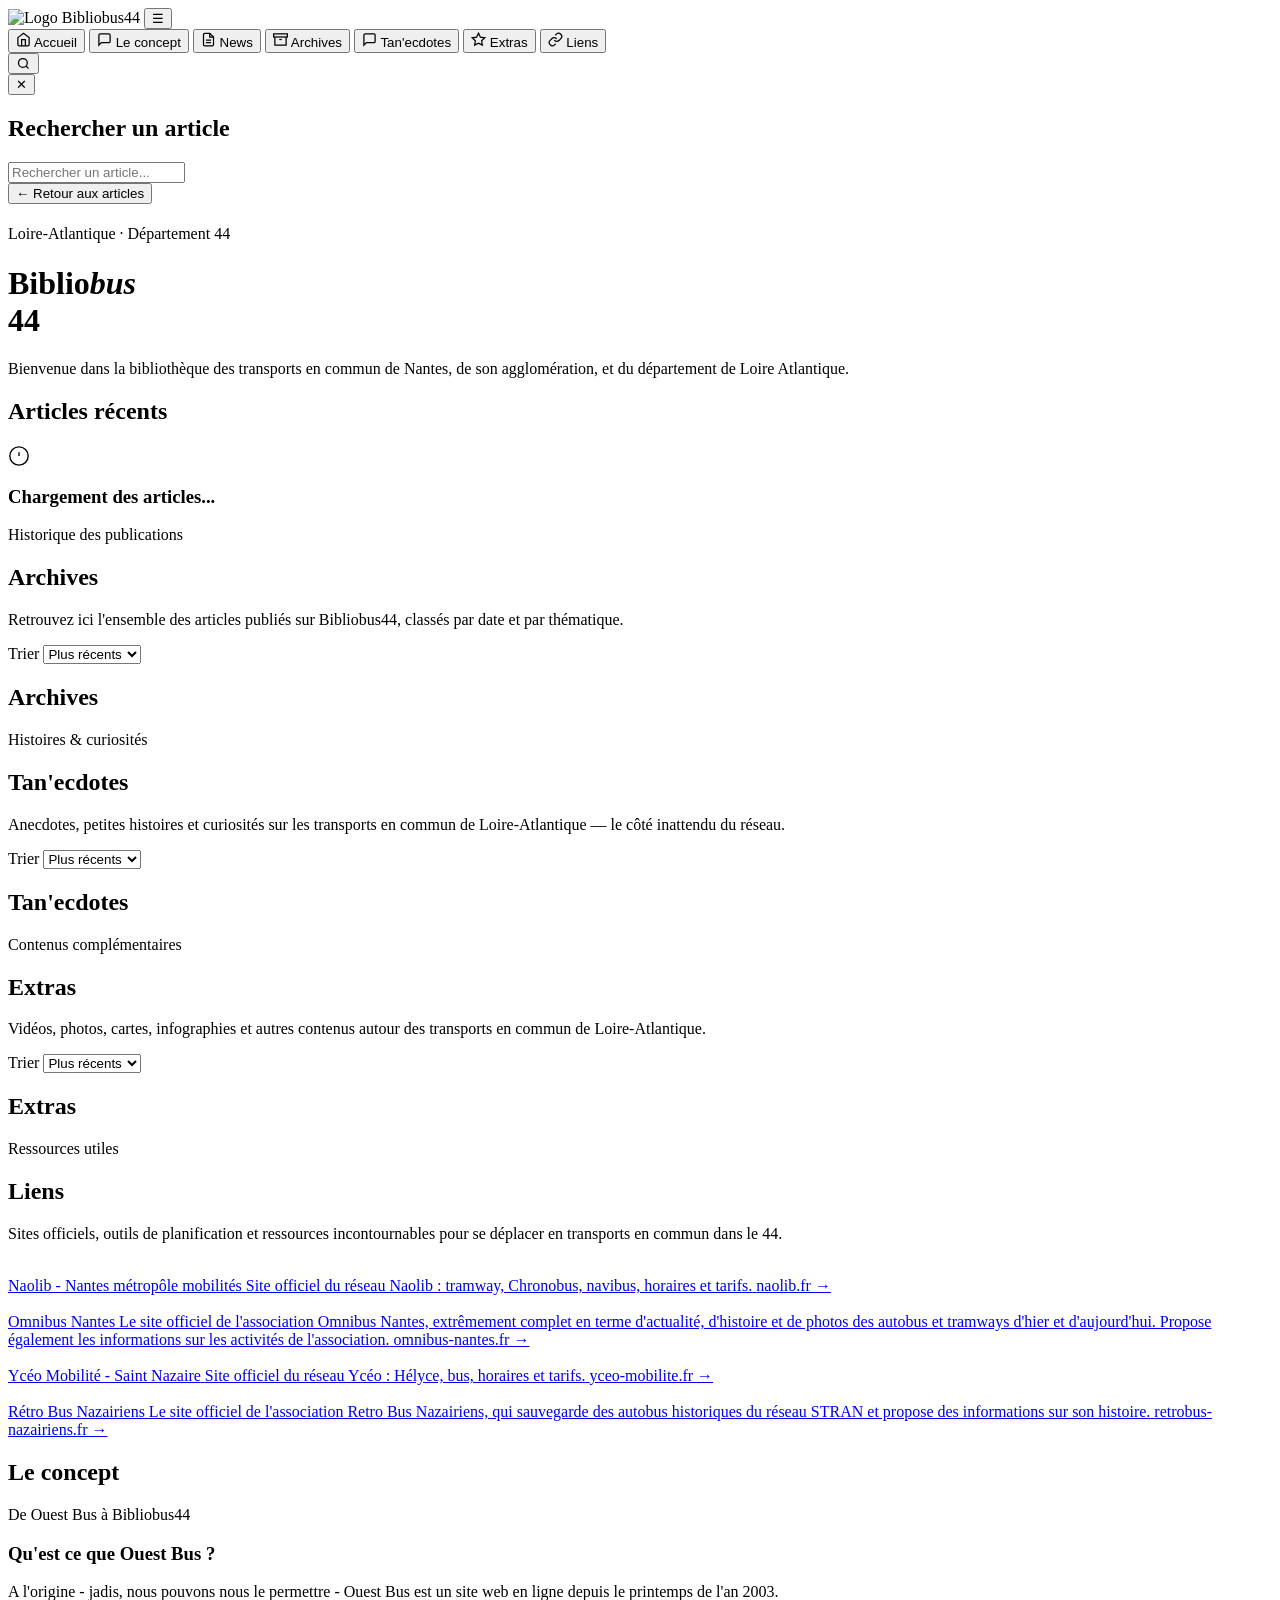
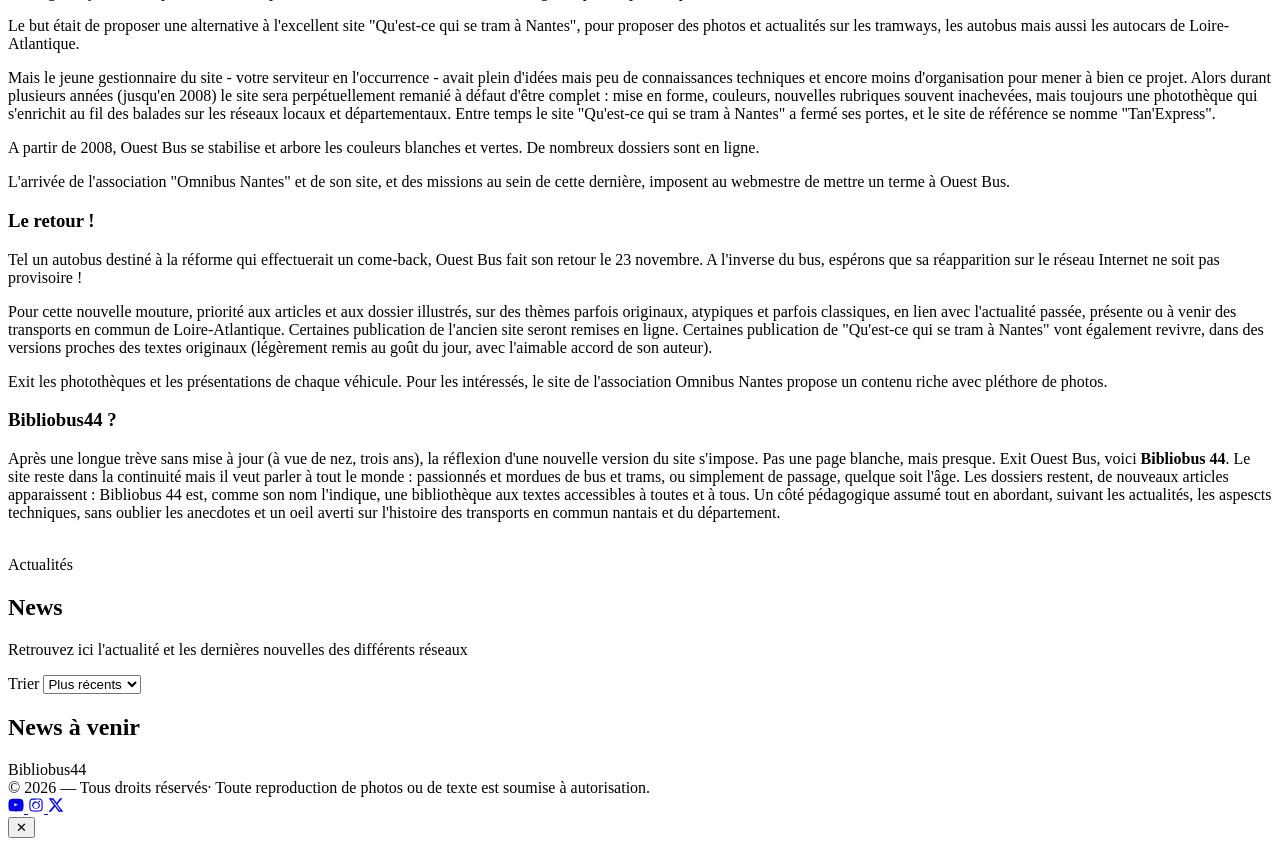
==== index.html @ bdc8bde8 "Add files via upload" ====
<div id="public-site">
<!DOCTYPE html>
<html lang="fr">
<head>
  <meta charset="UTF-8" />
  <meta name="viewport" content="width=device-width, initial-scale=1.0"/>
  <title>Bibliobus44 — Transports en commun en Loire-Atlantique</title>
  <link rel="preconnect" href="https://fonts.googleapis.com"/>
  <link href="https://fonts.googleapis.com/css2?family=Unbounded:wght@400;700;900&family=Source+Serif+4:ital,wght@0,300;0,400;1,300&display=swap" rel="stylesheet"/>
  <link rel="stylesheet" href="bibliobus.css">
  

</head>

<body>

<!-- ══ NAVIGATION ══ -->
<nav class="navbar">

  <a class="nav-logo" onclick="showTab('articles')">

    
      <img src="Logo_Bibliobus_44_carre.png"
           alt="Logo Bibliobus44"
           class="logo-icon">
    

    

  </a>

  <button id="mobile-menu-btn">☰</button>

  <div class="nav-links">

  <button class="nav-item active" data-tab="articles" onclick="showTab('articles')">
    <svg width="15" height="15" viewBox="0 0 24 24" fill="none" stroke="currentColor" stroke-width="2">
      <path d="M3 9l9-7 9 7v11a2 2 0 0 1-2 2H5a2 2 0 0 1-2-2z"/>
      <polyline points="9 22 9 12 15 12 15 22"/>
    </svg>
    Accueil
  </button>

  <button class="nav-item" data-tab="le concept" onclick="showTab('le concept')">
    <svg width="15" height="15" viewBox="0 0 24 24" fill="none" stroke="currentColor" stroke-width="2">
      <path d="M21 15a2 2 0 0 1-2 2H7l-4 4V5a2 2 0 0 1 2-2h14a2 2 0 0 1 2 2z"/>
    </svg>
    Le concept
  </button>

  <button class="nav-item" data-tab="news" onclick="showTab('news')">
    <svg width="15" height="15" viewBox="0 0 24 24" fill="none" stroke="currentColor" stroke-width="2">
      <path d="M14 2H6a2 2 0 0 0-2 2v16a2 2 0 0 0 2 2h12a2 2 0 0 0 2-2V8z"/>
      <polyline points="14 2 14 8 20 8"/>
      <line x1="16" y1="13" x2="8" y2="13"/>
      <line x1="16" y1="17" x2="8" y2="17"/>
    </svg>
    News
  </button>

  <button class="nav-item" data-tab="archives" onclick="showTab('archives')">
    <svg width="15" height="15" viewBox="0 0 24 24" fill="none" stroke="currentColor" stroke-width="2">
      <polyline points="21 8 21 21 3 21 3 8"/>
      <rect x="1" y="3" width="22" height="5"/>
      <line x1="10" y1="12" x2="14" y2="12"/>
    </svg>
    Archives
  </button>

  <button class="nav-item" data-tab="tanecdotes" onclick="showTab('tanecdotes')">
    <svg width="15" height="15" viewBox="0 0 24 24" fill="none" stroke="currentColor" stroke-width="2">
      <path d="M21 15a2 2 0 0 1-2 2H7l-4 4V5a2 2 0 0 1 2-2h14a2 2 0 0 1 2 2z"/>
    </svg>
    Tan'ecdotes
  </button>

  <button class="nav-item" data-tab="extras" onclick="showTab('extras')">
    <svg width="15" height="15" viewBox="0 0 24 24" fill="none" stroke="currentColor" stroke-width="2">
      <polygon points="12 2 15.09 8.26 22 9.27 17 14.14 18.18 21.02 12 17.77 5.82 21.02 7 14.14 2 9.27 8.91 8.26 12 2"/>
    </svg>
    Extras
  </button>

  <button class="nav-item" data-tab="liens" onclick="showTab('liens')">
    <svg width="15" height="15" viewBox="0 0 24 24" fill="none" stroke="currentColor" stroke-width="2">
      <path d="M10 13a5 5 0 0 0 7.54.54l3-3a5 5 0 0 0-7.07-7.07l-1.72 1.71"/>
      <path d="M14 11a5 5 0 0 0-7.54-.54l-3 3a5 5 0 0 0 7.07 7.07l1.71-1.71"/>
    </svg>
    Liens
  </button>

  
  
  </div>

  <button id="search-btn" class="nav-item search-btn" aria-label="Rechercher">
    <svg width="15" height="15" viewBox="0 0 24 24" fill="none" stroke="currentColor" stroke-width="2">
        <circle cx="11" cy="11" r="7"/>
        <path d="m20 20-4-4"/>
    </svg>
    
  </button>

 

  <div id="search-overlay" class="search-overlay">

    <div class="search-box">

        <button
            id="close-search"
            class="close-search"
            aria-label="Fermer">
            ✕
        </button>

        <h2>Rechercher un article</h2>

        <input
            type="text"
            id="article-search"
            placeholder="Rechercher un article..."
            autocomplete="off"
        >

        <div id="search-results"></div>

    </div>

  </div>

  

</nav>

<!-- ══ PAGE ARTICLE ══ -->
<div id="page-article">
  <div class="article-header">

    <button class="article-retour" onclick="fermerArticle()">
    ← Retour aux articles
    </button>
    <h1 id="article-titre"></h1>
    <div class="article-meta">
      <span id="article-date"></span>
      <span id="article-categorie-view"></span>
    </div>
  </div>
  <div class="article-contenu">
    <div id="article-texte"></div>
  </div>
</div>


<!-- ══════════════════════════════
     PANEL — ARTICLES
══════════════════════════════ -->
<div class="tab-panel active" id="panel-articles">

  
  
  <div class="hero">
    <div>
      <div class="hero-eyebrow">Loire-Atlantique · Département 44</div>
      <h1 class="hero-title">Biblio<em>bus</em><br/>44</h1>
    </div>
    <div>
      <p class="hero-desc">Bienvenue dans la bibliothèque des transports en commun de Nantes, de son agglomération, et du département de Loire Atlantique.</p>
      
    </div>
  </div>

  

  <section class="articles-section">
    <h2 class="section-label">Articles récents</h2>
  <div id="articles-grid" class="articles-grid">
    <div class="placeholder">
      <div class="placeholder-ring">
        <svg width="22" height="22" viewBox="0 0 24 24" fill="none" stroke="currentColor" stroke-width="1.5">
          <circle cx="12" cy="12" r="10"/><line x1="12" y1="8" x2="12" y2="12"/><line x1="12" y1="16" x2="12.01" y2="16"/>
        </svg>
      </div>
      <h3>Chargement des articles...</h3>
    </div>
  </div>
  </section>

</div>



<!-- ══════════════════════════════
     PANEL — ARCHIVES
══════════════════════════════ -->
<div class="tab-panel" id="panel-archives">
  <div class="page-hero">
    <div class="page-eyebrow">Historique des publications</div>
    <h2>Archives</h2>
    <p>Retrouvez ici l'ensemble des articles publiés sur Bibliobus44, classés par date et par thématique.</p>
  </div>

  <div class="articles-sort">

    <label for="sort-archives">Trier</label>

    <select id="sort-archives">
        <option value="recent">Plus récents</option>
        <option value="old">Plus anciens</option>
    </select>

  </div>

  <section class="articles-section">
    <h2 class="section-label">Archives</h2>
    <div id="archives-grid" class="articles-grid"></div>
  </section>
  


</div>




<!-- ══════════════════════════════
     PANEL — TAN'ECDOTES
══════════════════════════════ -->
<div class="tab-panel" id="panel-tanecdotes">
  <div class="page-hero">
    <div class="page-eyebrow">Histoires & curiosités</div>
    <h2>Tan'ecdotes</h2>
    <p>Anecdotes, petites histoires et curiosités sur les transports en commun de Loire-Atlantique — le côté inattendu du réseau.</p>
  </div>

  <div class="articles-sort">

    <label for="sort-tanecdotes">Trier</label>

    <select id="sort-tanecdotes">
        <option value="recent">Plus récents</option>
        <option value="old">Plus anciens</option>
    </select>

  </div>

  <section class="articles-section">
    <h2 class="section-label">Tan'ecdotes</h2>
    <div id="tanecdotes-grid" class="articles-grid"></div>
  </section> 
</div>




<!-- ══════════════════════════════
     PANEL — EXTRAS
══════════════════════════════ -->
<div class="tab-panel" id="panel-extras">
  <div class="page-hero">
    <div class="page-eyebrow">Contenus complémentaires</div>
    <h2>Extras</h2>
    <p>Vidéos, photos, cartes, infographies et autres contenus autour des transports en commun de Loire-Atlantique.</p>
  </div>

  <div class="articles-sort">

    <label for="sort-extras">Trier</label>

    <select id="sort-extras">
        <option value="recent">Plus récents</option>
        <option value="old">Plus anciens</option>
    </select>

  </div>

  <section class="articles-section">
    <h2 class="section-label">Extras</h2>
    <div id="extras-grid" class="articles-grid"></div>
  </section>

</div>




<!-- ══════════════════════════════
     PANEL — LIENS
══════════════════════════════ -->
<div class="tab-panel" id="panel-liens">
  <div class="page-hero">
    <div class="page-eyebrow">Ressources utiles</div>
    <h2>Liens</h2>
    <p>Sites officiels, outils de planification et ressources incontournables pour se déplacer en transports en commun dans le 44.</p>
  </div>

  <div class="links-grid">

    <a href="https://naolib.fr" target="_blank" class="link-card">
      <div class="link-card-icon">
        <svg width="18" height="18" viewBox="0 0 24 24" fill="none" stroke="var(--accent)" stroke-width="2">
          <rect x="2" y="3" width="20" height="14" rx="2"/>
          <line x1="8" y1="21" x2="16" y2="21"/>
          <line x1="12" y1="17" x2="12" y2="21"/>
        </svg>
      </div>
      <div>
        <span class="link-card-title">Naolib - Nantes métropôle mobilités</span>
        <span class="link-card-desc">Site officiel du réseau Naolib : tramway, Chronobus, navibus, horaires et tarifs.</span>
        <span class="link-card-url">naolib.fr →</span>
      </div>
    </a>

    <a href="http://www.omnibus-nantes.fr/" target="_blank" class="link-card">
      <div class="link-card-icon">
        <svg width="18" height="18" viewBox="0 0 24 24" fill="none" stroke="var(--accent)" stroke-width="2">
          <rect x="2" y="5" width="20" height="13" rx="2"/>
          <circle cx="7" cy="19" r="2"/><circle cx="17" cy="19" r="2"/>
          <line x1="2" y1="11" x2="22" y2="11"/>
        </svg>
      </div>
      <div>
        <span class="link-card-title">Omnibus Nantes</span>
        <span class="link-card-desc">Le site officiel de l'association Omnibus Nantes, extrêmement complet en terme d'actualité, d'histoire et de photos des autobus et tramways d'hier et d'aujourd'hui.
Propose également les informations sur les activités de l'association.</span>
        <span class="link-card-url">omnibus-nantes.fr →</span>
      </div>
    </a>


    <a href="https://yceo-mobilite.fr" target="_blank" class="link-card">
      <div class="link-card-icon">
        <svg width="18" height="18" viewBox="0 0 24 24" fill="none" stroke="var(--accent)" stroke-width="2">
          <rect x="2" y="3" width="20" height="14" rx="2"/>
          <line x1="8" y1="21" x2="16" y2="21"/>
          <line x1="12" y1="17" x2="12" y2="21"/>
        </svg>
      </div>
      <div>
        <span class="link-card-title">Ycéo Mobilité - Saint Nazaire</span>
        <span class="link-card-desc">Site officiel du réseau Ycéo : Hélyce, bus, horaires et tarifs.</span>
        <span class="link-card-url">yceo-mobilite.fr →</span>
      </div>
    </a>


    <a href="https://www.retrobus-nazairiens.fr/" target="_blank" class="link-card">
      <div class="link-card-icon">
        <svg width="18" height="18" viewBox="0 0 24 24" fill="none" stroke="var(--accent)" stroke-width="2">
          <rect x="2" y="6" width="20" height="12" rx="2"/>
          <circle cx="7" cy="19" r="2"/><circle cx="17" cy="19" r="2"/>
          <line x1="2" y1="12" x2="22" y2="12"/>
        </svg>
      </div>
      <div>
        <span class="link-card-title">Rétro Bus Nazairiens</span>
        <span class="link-card-desc">Le site officiel de l'association Retro Bus Nazairiens, qui sauvegarde des autobus historiques du réseau STRAN et propose des informations sur son histoire.</span>
        <span class="link-card-url">retrobus-nazairiens.fr →</span>
      </div>
    </a>

  </div>
</div>

<!-- ══════════════════════════════
     PANEL — LE CONCEPT
══════════════════════════════ -->
<div class="tab-panel" id="panel-le concept">
  <div class="page-hero">
    <div class="page-eyebrow"></div>
    <h2>Le concept</h2>
    <p>De Ouest Bus à Bibliobus44</p>
  </div>

  <div class="concept-layout">

    <!-- COLONNE TEXTE (gauche) -->
    <div class="concept-texte contenu">
      <h3>Qu'est ce que Ouest Bus ?</h3>
      <p>A l'origine - jadis, nous pouvons nous le permettre - Ouest Bus est un site web en ligne depuis le printemps de l'an 2003.</p>
      <p>Le but était de proposer une alternative à l'excellent site "Qu'est-ce qui se tram à Nantes", pour proposer des photos et actualités sur les tramways, les autobus mais aussi les autocars de Loire-Atlantique.

​</p>
      <p>Mais le jeune gestionnaire du site - votre serviteur en l'occurrence - avait plein d'idées mais peu de connaissances techniques et encore moins d'organisation pour mener à bien ce projet. Alors durant plusieurs années (jusqu'en 2008) le site sera perpétuellement remanié à défaut d'être complet : mise en forme, couleurs, nouvelles rubriques souvent inachevées, mais toujours une photothèque qui s'enrichit au fil des balades sur les réseaux locaux et départementaux. Entre temps le site "Qu'est-ce qui se tram à Nantes" a fermé ses portes, et le site de référence se nomme "Tan'Express".</p>
      <p>A partir de 2008, Ouest Bus se stabilise et arbore les couleurs blanches et vertes. De nombreux dossiers sont en ligne.

​</p>
      <p>L'arrivée de l'association "Omnibus Nantes" et de son site, et des missions au sein de cette dernière, imposent au webmestre de mettre un terme à Ouest Bus.

</p>
      <h3>Le retour !</h3>
      <p>Tel un autobus destiné à la réforme qui effectuerait un come-back, Ouest Bus fait son retour le 23 novembre. A l'inverse du bus, espérons que sa réapparition sur le réseau Internet ne soit pas provisoire !

​</p>
      <p>Pour cette nouvelle mouture, priorité aux articles et aux dossier illustrés, sur des thèmes parfois originaux, atypiques et parfois classiques, en lien avec l'actualité passée, présente ou à venir des transports en commun de Loire-Atlantique. Certaines publication de l'ancien site seront remises en ligne. Certaines publication de "Qu'est-ce qui se tram à Nantes" vont également revivre, dans des versions proches des textes originaux (légèrement remis au goût du jour, avec l'aimable accord de son auteur).</p>
      <p>Exit les photothèques et les présentations de chaque véhicule. Pour les intéressés, le site de l'association Omnibus Nantes propose un contenu riche avec pléthore de photos.</p>
      <h3>Bibliobus44 ?</h3>
      <p>Après une longue trève sans mise à jour (à vue de nez, trois ans), la réflexion d'une nouvelle version du site s'impose. Pas une page blanche, mais presque. Exit Ouest Bus, voici <strong>Bibliobus 44</strong>. Le site reste dans la continuité mais il veut parler à tout le monde : passionnés et mordues de bus et trams, ou simplement de passage, quelque soit l'âge. Les dossiers restent, de nouveaux articles apparaissent : Bibliobus 44 est, comme son nom l'indique, une bibliothèque aux textes accessibles à toutes et à tous. Un côté pédagogique assumé tout en abordant, suivant les actualités, les aspescts techniques, sans oublier les anecdotes et un oeil averti sur l'histoire des transports en commun nantais et du département.</p>
    </div>

    <!-- COLONNE IMAGES (droite) -->
    <div class="concept-images">
      <img src="Ouestbus1.gif" alt="" />
      <img src="Ouestbus2.jpg" alt="" />
      <img src="Ouestbus3.jpg" alt="" />
      <img src="Ouestbus4.gif" alt="" />
    </div>

  </div>
</div>


<!-- ══════════════════════════════
     PANEL — NEWS
══════════════════════════════ -->
<div class="tab-panel" id="panel-news">
  <div class="page-hero">
    <div class="page-eyebrow">Actualités</div>
    <h2>News</h2>
    <p>Retrouvez ici l'actualité et les dernières nouvelles des différents réseaux</p>
  </div>

  <div class="articles-sort">

    <label for="sort-news">Trier</label>

    <select id="sort-news">
        <option value="recent">Plus récents</option>
        <option value="old">Plus anciens</option>
    </select>

  </div>



  <section class="articles-section">
    <h2 class="section-label">News à venir</h2>
    <div id="news-grid" class="articles-grid"></div>
  </section>
</div>




<!-- ══ FOOTER ══ -->
<footer>
  <div>
    <div class="footer-brand">Bibliobus44</div>
    <div class="footer-copy">© 2026 — Tous droits réservés·  Toute reproduction de photos ou de texte est soumise à autorisation.</div>
  </div>

  <div class="nav-socials">
  <a href="https://www.youtube.com/channel/UCB799WwFL8Dr9U8VwmacTjA" target="_blank" class="social-link">
    <svg width="16" height="16" viewBox="0 0 24 24" fill="currentColor">
      <path d="M23 7s-.3-2-1.2-2.8c-1.1-1.2-2.4-1.2-3-1.3C16.6 2.8 12 2.8 12 2.8s-4.6 0-6.8.1c-.6.1-1.9.1-3 1.3C1.3 5 1 7 1 7S.7 9.1.7 11.3v2c0 2.1.3 4.2.3 4.2s.3 2 1.2 2.8c1.1 1.2 2.6 1.1 3.3 1.2C7.3 21.7 12 21.7 12 21.7s4.6 0 6.8-.2c.6-.1 1.9-.1 3-1.3.9-.8 1.2-2.8 1.2-2.8s.3-2.1.3-4.2v-2C23.3 9.1 23 7 23 7zm-13.5 6.8V9.5l5.3 2.2-5.3 2.1z"/>
    </svg>
  </a>
  <a href="https://www.instagram.com/ouestbus/" target="_blank" class="social-link">
    <svg width="16" height="16" viewBox="0 0 24 24" fill="currentColor">
      <path d="M12 2.2c3.2 0 3.6 0 4.9.1 3.3.2 4.8 1.7 5 5 .1 1.3.1 1.6.1 4.8 0 3.2 0 3.6-.1 4.8-.2 3.3-1.7 4.8-5 5-1.3.1-1.6.1-4.9.1-3.2 0-3.6 0-4.8-.1-3.3-.2-4.8-1.7-5-5C2.1 15.6 2 15.2 2 12c0-3.2 0-3.6.1-4.8.2-3.3 1.7-4.8 5-5 1.2-.1 1.6-.1 4.9-.1zm0 1.8c-3.2 0-3.5 0-4.8.1-2.3.1-3.3 1.1-3.4 3.4C3.7 8.5 3.7 8.8 3.7 12s0 3.5.1 4.8c.1 2.3 1.1 3.3 3.4 3.4 1.3.1 1.6.1 4.8.1s3.5 0 4.8-.1c2.3-.1 3.3-1.1 3.4-3.4.1-1.3.1-1.6.1-4.8s0-3.5-.1-4.8c-.1-2.3-1.1-3.3-3.4-3.4-1.3-.1-1.6-.1-4.8-.1zm0 3c3.2 0 5.8 2.6 5.8 5.8S15.2 17.8 12 17.8 6.2 15.2 6.2 12 8.8 6.2 12 6.2zm0 1.8c-2.2 0-4 1.8-4 4s1.8 4 4 4 4-1.8 4-4-1.8-4-4-4zm5-3.2c.7 0 1.3.6 1.3 1.3s-.6 1.3-1.3 1.3-1.3-.6-1.3-1.3.6-1.3 1.3-1.3z"/>
    </svg>
  </a>
  <a href="https://x.com/OuestBus" target="_blank" class="social-link">
    <svg width="16" height="16" viewBox="0 0 24 24" fill="currentColor">
      <path d="M18.2 2h3.5l-7.6 8.7L23 22h-7l-5.5-7.2L4.2 22H.7l8.2-9.3L1 2h7.1l5 6.6L18.2 2zm-1.2 18h1.9L7.1 4H5.1l11.9 16z"/>
    </svg>
  </a>
  </div>
  
</footer>


<script>
  function showTab(tabId) {
    document.querySelectorAll('.tab-panel').forEach(p => p.classList.remove('active'));
    document.querySelectorAll('.nav-item').forEach(b => b.classList.remove('active'));
    document.getElementById('page-article').classList.remove('active');
    document.getElementById('panel-' + tabId).classList.add('active');
    document.querySelector('[data-tab="' + tabId + '"]').classList.add('active');
    window.scrollTo({ top: 0, behavior: 'smooth' });

    if (tabId === 'articles' && articles.length > 0) {
        afficherDerniersArticles("articles-grid");
    }

  }
</script>

<script src="bibliobus.js"></script>


<!-- LIGHTBOX -->
<div id="lightbox" style="display:none;position:fixed;top:0;left:0;width:100%;height:100%;background:rgba(0,0,0,0.9);z-index:9999;align-items:center;justify-content:center;">
  <button onclick="fermerLightbox()" style="position:absolute;top:1rem;right:1.5rem;background:none;border:none;color:white;font-size:2rem;cursor:pointer;">✕</button>
  <button onclick="lightboxNav(-1)" style="position:absolute;left:1rem;background:none;border:none;color:white;font-size:2.5rem;cursor:pointer;">‹</button>
  <img id="lightbox-img" style="max-width:90%;max-height:90vh;object-fit:contain;">
  <button onclick="lightboxNav(1)" style="position:absolute;right:1rem;background:none;border:none;color:white;font-size:2.5rem;cursor:pointer;">›</button>
</div>


<div id="video-lightbox" class="hidden">

    <div class="video-overlay">

        <button id="close-video">
            ✕
        </button>

        <div id="video-container"></div>

    </div>

</div>





</body>

</html>
</div>
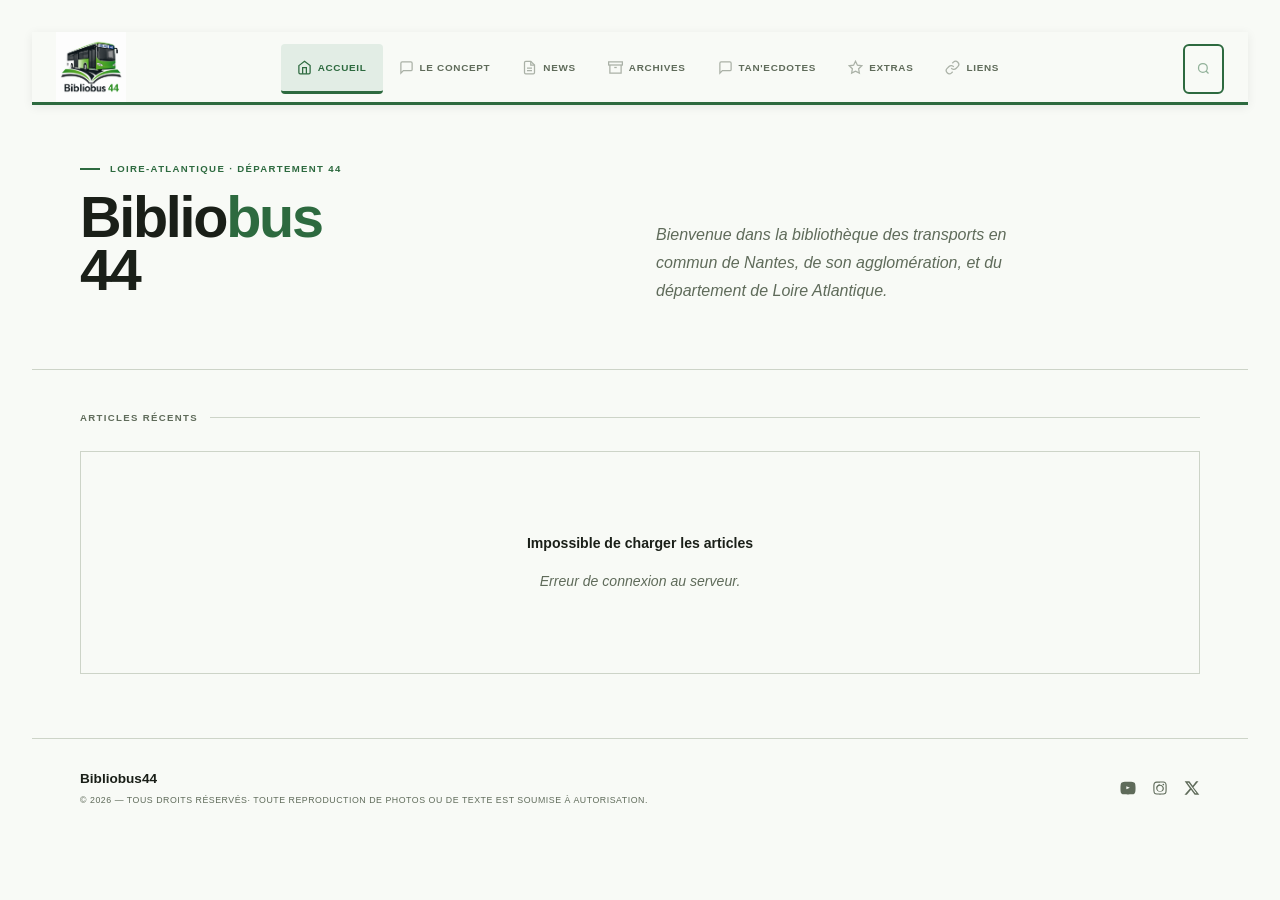
==== commit 2b31bf30: "update image logo" ====
--- a/index.html
+++ b/index.html
@@ -20,7 +20,7 @@
   <a class="nav-logo" onclick="showTab('articles')">
 
     
-      <img src="Logo_Bibliobus_44_carre.png"
+      <img src="./Logo_Bibliobus_44_carre.png"
            alt="Logo Bibliobus44"
            class="logo-icon">
     
--- a/bibliobus.css
+++ b/bibliobus.css
@@ -0,0 +1,1367 @@
+ *, *::before, *::after { box-sizing: border-box; margin: 0; padding: 0; }
+
+    :root {
+      --bg: #F2F4F0;
+      --ink: #1A1F18;
+      --ink-soft: #5F6B5A;
+      --accent: #2D6A3F;
+      --accent-light: #E2EDE5;
+      --border: #CDD4C8;
+      --white: #F8FAF6;
+    }
+
+    html { scroll-behavior: smooth; }
+
+    body {
+      background: var(--bg);
+      color: var(--ink);
+      font-family: 'Source Serif 4', Georgia, serif;
+      font-weight: 300;
+      line-height: 1.6;
+      min-height: 100vh;
+    }
+
+  /* ══ NAVBAR FUSIONNÉE ══ */
+
+    .navbar {
+      position: sticky;
+      top: 0;
+      z-index: 100;
+
+      background: var(--white);
+      border-bottom: 3px solid var(--accent);
+
+      display: flex;
+      align-items: center;
+
+      padding: 0 1.5rem;
+      gap: 1rem;
+
+      min-height: 50px;
+ 
+      box-shadow: 0 2px 10px rgba(0,0,0,0.07);
+    }
+
+  /* LOGO intégré */
+    .logo {
+      font-family: 'Unbounded', sans-serif;
+      font-weight: 900;
+      font-size: 0.92rem;
+      letter-spacing: -0.02em;
+
+      color: var(--ink);
+      text-decoration: none;
+
+      display: flex;
+      align-items: center;
+      gap: 10px;
+
+      cursor: pointer;
+
+      margin-right: 1rem;
+      flex-shrink: 0;
+    }
+
+    .logo-icon {
+      width: 70px;
+      height: 70px;
+
+      background: var(--accent);
+
+      display: flex;
+      align-items: center;
+      justify-content: center;
+
+      flex-shrink: 0;
+    }
+
+    .logo-sub {
+      display: block;
+
+      font-size: 0.45rem;
+      font-weight: 400;
+
+      letter-spacing: 0.14em;
+      text-transform: uppercase;
+
+      color: var(--ink-soft);
+
+      margin-top: 2px;
+    }
+
+  
+
+  /* Onglets */
+    .nav-item {
+      font-family: 'Unbounded', sans-serif;
+      font-size: 0.62rem;
+      font-weight: 700;
+      letter-spacing: 0.07em;
+      text-transform: uppercase;
+
+      background: transparent;
+      border: none;
+      border-bottom: 3px solid transparent;
+
+      color: var(--ink-soft);
+
+      padding: 0 1rem;
+      height: 50px;
+
+      cursor: pointer;
+
+      display: flex;
+      align-items: center;
+      gap: 6px;
+
+      white-space: nowrap;
+
+      transition: color 0.2s, background 0.2s;
+
+      margin-bottom: -3px;
+    }
+
+    .nav-item:hover {
+      color: var(--accent);
+      background: var(--accent-light);
+    }
+
+    .nav-item.active {
+      color: var(--accent);
+      border-bottom-color: var(--accent);
+      background: var(--accent-light);
+    }
+
+    .nav-item svg {
+      opacity: 0.5;
+      transition: opacity 0.2s;
+      flex-shrink: 0;
+    }
+
+    .nav-item:hover svg,
+    .nav-item.active svg {
+       opacity: 1;
+    }
+
+   /* Réseaux sociaux */
+    .nav-socials {
+
+       display: flex;
+       align-items: center;
+       gap: 0.7rem;
+       padding-left: 1rem;
+       flex-shrink: 0;
+    }
+
+    .social-link {
+      color: var(--ink-soft);
+      display: flex;
+      align-items: center;
+      transition: color 0.2s;
+    }
+
+    .social-link:hover {
+      color: var(--accent);
+    }
+
+
+    /* ══ BOUTON RECHERCHE ══ */
+
+    .search-btn {
+      flex-shrink: 0;
+      color: var(--accent);
+      background: transparent;
+      border: 2px solid var(--accent);
+      border-radius: 6px;
+      cursor: pointer;
+      margin-left: 0.8rem;
+    
+      display: flex;
+      align-items: center;
+      justify-content: center;
+      gap: 8px;
+    
+      padding: 0.5rem 0.7rem;
+      transition: opacity 0.2s ease, transform 0.2s ease;
+    }
+
+    .search-btn:hover {
+      background: transparent !important;
+      color: var(--accent);
+      opacity: 0.7;
+      transform: translateY(-1px);
+    }
+
+    .search-btn svg {
+      flex-shrink: 0;
+    }
+
+    
+
+    /* ══ FENÊTRE RECHERCHE ══ */
+
+    .search-overlay{
+
+      position:fixed;
+
+      inset:0;
+
+      z-index:10000;
+
+      background:rgba(26,31,24,0.35);
+
+      backdrop-filter:blur(7px);
+
+      -webkit-backdrop-filter:blur(7px);
+
+      display:none;
+
+      align-items:flex-start;
+      justify-content:center;
+
+      padding-top:12vh;
+
+    }
+
+    .search-overlay.active{
+
+      display:flex;
+
+    }
+
+    
+
+    .search-box{
+
+      position:relative;
+
+      width:min(700px,90%);
+
+      background:var(--white);
+
+      border:1px solid var(--border);
+
+      box-shadow:0 15px 50px rgba(0,0,0,0.2);
+
+      padding:2rem;
+
+    }
+
+    .search-box h2{
+
+      font-family:'Unbounded', sans-serif;
+
+      font-size:1.1rem;
+
+      margin-bottom:1.2rem;
+
+      color:var(--ink);
+
+    }
+
+    #article-search{
+
+      width:100%;
+
+      padding:1rem 1.2rem;
+
+      font-size:1rem;
+
+      border:1px solid var(--border);
+
+      border-radius:6px;
+
+      background:white;
+
+      color:var(--ink);
+
+    }
+
+    #article-search:focus{
+
+      outline:none;
+
+      border-color:var(--accent);
+
+    }
+
+    .close-search{
+
+      position:absolute;
+
+      top:1rem;
+      right:1rem;
+
+      background:none;
+
+      border:none;
+
+      color:var(--ink-soft);
+
+      font-size:1.2rem;
+
+      cursor:pointer;
+
+      padding:0.3rem;
+
+    }
+
+    .close-search:hover{
+
+      color:var(--accent);
+
+    }
+
+    #search-results{
+
+      margin-top:1.5rem;
+
+      max-height:60vh;
+
+      overflow-y:auto;
+
+    }
+    
+    /* ══ PANELS ══ */
+    .tab-panel { display: none; }
+    .tab-panel.active { display: block; animation: fadeUp 0.3s ease both; }
+
+    @keyframes fadeUp {
+      from { opacity: 0; transform: translateY(10px); }
+      to   { opacity: 1; transform: translateY(0); }
+    }
+
+    /* ══ HERO (Articles) ══ */
+    .hero {
+      background: var(--white);
+      border-bottom: 1px solid var(--border);
+      padding: 3.5rem 3rem 2.5rem;
+      display: grid;
+      grid-template-columns: 1fr 1fr;
+      gap: 2rem;
+      align-items: end;
+    }
+
+    .hero-eyebrow {
+      font-family: 'Unbounded', sans-serif;
+      font-size: 0.6rem;
+      font-weight: 700;
+      letter-spacing: 0.14em;
+      text-transform: uppercase;
+      color: var(--accent);
+      margin-bottom: 0.9rem;
+      display: flex;
+      align-items: center;
+      gap: 10px;
+    }
+    .hero-eyebrow::before { content: ''; width: 20px; height: 2px; background: var(--accent); }
+
+    .hero-title {
+      font-family: 'Unbounded', sans-serif;
+      font-size: clamp(2.4rem, 4.5vw, 4.2rem);
+      font-weight: 900;
+      line-height: 0.92;
+      letter-spacing: -0.04em;
+      color: var(--ink);
+    }
+    .hero-title em { color: var(--accent); font-style: normal; }
+
+    .hero-desc {
+      font-size: 1rem;
+      color: var(--ink-soft);
+      line-height: 1.75;
+      font-style: italic;
+      max-width: 400px;
+      margin-bottom: 1.5rem;
+    }
+
+    .hero-stats { display: flex; gap: 2.5rem; }
+    .stat { display: flex; flex-direction: column; gap: 3px; }
+    .stat-num { font-family: 'Unbounded', sans-serif; font-size: 1.4rem; font-weight: 700; line-height: 1; color: var(--ink); }
+    .stat-lbl { font-family: 'Unbounded', sans-serif; font-size: 0.57rem; font-weight: 400; text-transform: uppercase; letter-spacing: 0.1em; color: var(--ink-soft); }
+
+
+
+    .search-container{
+
+    margin-bottom:2rem;
+
+    }
+
+    #article-search{
+
+    width:100%;
+
+    padding:1rem;
+
+    font-size:1rem;
+
+    border:1px solid var(--border);
+
+    border-radius:8px;
+
+    background:white;
+
+    color:var(--ink);
+
+   }
+
+   #article-search:focus{
+
+    outline:none;
+
+    border-color:var(--accent);
+
+   }
+
+    /* ══ GRILLE ARTICLES ══ */
+    .articles-section { padding: 2.5rem 3rem 4rem; }
+
+    .section-label {
+      font-family: 'Unbounded', sans-serif;
+      font-size: 0.6rem;
+      font-weight: 700;
+      letter-spacing: 0.14em;
+      text-transform: uppercase;
+      color: var(--ink-soft);
+      margin-bottom: 1.6rem;
+      display: flex;
+      align-items: center;
+      gap: 12px;
+    }
+    .section-label::after { content: ''; flex: 1; height: 1px; background: var(--border); }
+
+    .articles-grid {
+      display: grid;
+      grid-template-columns: repeat(12, 1fr);
+      gap: 1px;
+      background: var(--border);
+      border: 1px solid var(--border);
+    }
+
+    .placeholder {
+      grid-column: span 12;
+      background: var(--white);
+      padding: 5rem 2rem;
+      display: flex;
+      flex-direction: column;
+      align-items: center;
+      gap: 1rem;
+      text-align: center;
+    }
+
+    .placeholder-ring {
+      width: 54px; height: 54px;
+      border: 2px dashed var(--border);
+      border-radius: 50%;
+      display: flex; align-items: center; justify-content: center;
+      color: var(--border);
+    }
+
+    .placeholder h3 { font-family: 'Unbounded', sans-serif; font-size: 0.88rem; font-weight: 700; color: var(--ink); }
+    .placeholder p { font-size: 0.88rem; color: var(--ink-soft); font-style: italic; max-width: 340px; line-height: 1.65; }
+
+    /* ══ PAGE HERO (autres onglets) ══ */
+    .page-hero {
+      background: var(--white);
+      border-bottom: 1px solid var(--border);
+      padding: 3.5rem 3rem 2.5rem;
+    }
+
+    .page-eyebrow {
+      font-family: 'Unbounded', sans-serif;
+      font-size: 0.6rem;
+      font-weight: 700;
+      letter-spacing: 0.14em;
+      text-transform: uppercase;
+      color: var(--accent);
+      margin-bottom: 0.8rem;
+      display: flex;
+      align-items: center;
+      gap: 8px;
+    }
+    .page-eyebrow::before { content: ''; width: 18px; height: 2px; background: var(--accent); }
+
+    .page-hero h2 {
+      font-family: 'Unbounded', sans-serif;
+      font-size: clamp(1.8rem, 3.5vw, 3rem);
+      font-weight: 900;
+      letter-spacing: -0.03em;
+      line-height: 1.05;
+      color: var(--ink);
+      margin-bottom: 0.9rem;
+    }
+
+    .page-hero p { font-size: 1rem; color: var(--ink-soft); font-style: italic; max-width: 540px; line-height: 1.7; }
+
+
+    .articles-sort{
+
+    display:flex;
+    justify-content:flex-end;
+    align-items:center;
+    gap:0.5rem;
+
+    margin-bottom:1.5rem;
+
+    }
+
+   .articles-sort select{
+
+    width: 140px;
+    
+    padding:0.5rem;
+
+    border:1px solid var(--border);
+
+    border-radius:6px;
+
+    background:white;
+
+    cursor:pointer;
+
+    }
+
+    /* ══ LIENS ══ */
+    .links-grid {
+      display: grid;
+      grid-template-columns: repeat(2, 1fr);
+      gap: 1px;
+      background: var(--border);
+      border: 1px solid var(--border);
+      margin: 2.5rem 3rem 4rem;
+    }
+
+    .link-card {
+      background: var(--white);
+      padding: 1.8rem 2rem;
+      display: flex;
+      align-items: flex-start;
+      gap: 1rem;
+      text-decoration: none;
+      transition: background 0.2s;
+    }
+    .link-card:hover { background: var(--accent-light); }
+
+    .link-card-icon {
+      width: 38px; height: 38px;
+      background: var(--accent-light);
+      display: flex; align-items: center; justify-content: center;
+      flex-shrink: 0; margin-top: 2px;
+    }
+
+    .link-card-title { font-family: 'Unbounded', sans-serif; font-size: 0.78rem; font-weight: 700; color: var(--ink); display: block; margin-bottom: 4px; }
+    .link-card-desc { font-size: 0.85rem; color: var(--ink-soft); font-style: italic; line-height: 1.55; display: block; margin-bottom: 6px; }
+    .link-card-url { font-family: 'Unbounded', sans-serif; font-size: 0.58rem; font-weight: 700; text-transform: uppercase; letter-spacing: 0.07em; color: var(--accent); }
+
+    /* ══ FOOTER ══ */
+    footer {
+      border-top: 1px solid var(--border);
+      padding: 1.8rem 3rem;
+      display: flex;
+      align-items: center;
+      justify-content: space-between;
+      background: var(--white);
+    }
+
+    .footer-brand { font-family: 'Unbounded', sans-serif; font-size: 0.85rem; font-weight: 900; color: var(--ink); }
+    .footer-copy { font-family: 'Unbounded', sans-serif; font-size: 0.55rem; color: var(--ink-soft); letter-spacing: 0.06em; text-transform: uppercase; margin-top: 3px; }
+    .footer-links { display: flex; gap: 2rem; list-style: none; }
+    .footer-links a { font-family: 'Unbounded', sans-serif; font-size: 0.6rem; color: var(--ink-soft); text-decoration: none; text-transform: uppercase; letter-spacing: 0.06em; transition: color 0.2s; }
+    .footer-links a:hover { color: var(--accent); }
+
+    /* ══ RESPONSIVE ══ */
+    @media (max-width: 860px) {
+      .site-header, footer { padding: 0 1.5rem; }
+      .navbar { padding: 0 0.5rem; }
+      .nav-item { padding: 0 0.9rem; font-size: 0.62rem; }
+      .hero { grid-template-columns: 1fr; padding: 2rem 1.5rem; }
+      .articles-section, .page-hero { padding-left: 1.5rem; padding-right: 1.5rem; }
+      .links-grid { grid-template-columns: 1fr; margin: 1.5rem 1.5rem 3rem; }
+      footer { flex-direction: column; gap: 1rem; height: auto; padding: 1.5rem; text-align: center; }
+    }
+
+    /* ══ CONTENU TEXTUEL ══ */
+.contenu {
+  max-width: 740px;
+  padding: 3rem 3rem 5rem;
+}
+
+.contenu h3 {
+  font-family: 'Unbounded', sans-serif;
+  font-size: 1.1rem;
+  font-weight: 700;
+  letter-spacing: -0.02em;
+  color: var(--ink);
+  margin-top: 2.5rem;
+  margin-bottom: 0.8rem;
+}
+
+.contenu p {
+  font-size: 1rem;
+  color: var(--ink-soft);
+  line-height: 1.85;
+  margin-bottom: 1.4rem;
+}
+
+.contenu p + p {
+  margin-top: 0;
+}
+
+.concept-layout {
+  display: grid;
+  grid-template-columns: 1fr 220px;
+  gap: 3rem;
+  padding: 2.5rem 3rem 5rem;
+  align-items: start;
+}
+
+.concept-images {
+  display: flex;
+  flex-direction: column;
+  gap: 8rem;
+}
+
+.concept-images img {
+  width: 100%;
+  display: block;
+  border: 1px solid var(--border);
+  padding: 4px;
+  background: var(--white)
+}
+
+.concept-layout .contenu {
+  max-width: none;
+  padding: 0;
+}
+
+/* ══ CARDS ARTICLES ══ */
+.article-card {
+  grid-column: span 4;
+  background: var(--white);
+  padding: 1.8rem;
+  display: flex;
+  flex-direction: column;
+  gap: 0.8rem;
+  cursor: pointer;
+  transition: background 0.2s;
+  position: relative;
+}
+
+.article-card::after {
+  content: '';
+  position: absolute;
+  bottom: 0; left: 0;
+  width: 0; height: 2px;
+  background: var(--accent);
+  transition: width 0.3s;
+}
+
+.article-card:hover { background: var(--accent-light); }
+.article-card:hover::after { width: 100%; }
+
+.article-card img {
+  width: 100%;
+  aspect-ratio: 16/9;
+  object-fit: cover;
+  display: block;
+}
+
+.article-badge {
+  font-family: 'Unbounded', sans-serif;
+  font-size: 0.58rem;
+  font-weight: 700;
+  text-transform: uppercase;
+  letter-spacing: 0.1em;
+  color: var(--accent);
+}
+
+.article-card h3 {
+  font-family: 'Unbounded', sans-serif;
+  font-size: 0.95rem;
+  font-weight: 700;
+  letter-spacing: -0.01em;
+  color: var(--ink);
+  line-height: 1.3;
+}
+
+.article-card p {
+  font-size: 0.88rem;
+  color: var(--ink-soft);
+  font-style: italic;
+  line-height: 1.6;
+  flex: 1;
+}
+
+.article-footer {
+  display: flex;
+  justify-content: space-between;
+  align-items: center;
+  padding-top: 0.8rem;
+  border-top: 1px solid var(--border);
+  font-family: 'Unbounded', sans-serif;
+  font-size: 0.58rem;
+  color: var(--ink-soft);
+}
+
+.article-lire {
+  font-weight: 700;
+  color: var(--accent);
+}
+
+@media (max-width: 860px) {
+  .article-card { grid-column: span 12; }
+}
+
+/* ══ PAGE ARTICLE ══ */
+#page-article {
+  display: none;
+}
+
+#page-article.active {
+  display: block;
+  animation: fadeUp 0.3s ease both;
+}
+
+.article-header {
+  background: var(--white);
+  border-bottom: 1px solid var(--border);
+  padding: 3.5rem 3rem 2.5rem;
+}
+
+.article-retour {
+  font-family: 'Unbounded', sans-serif;
+  font-size: 0.65rem;
+  font-weight: 700;
+  text-transform: uppercase;
+  letter-spacing: 0.08em;
+  color: var(--accent);
+  background: none;
+  border: none;
+  cursor: pointer;
+  display: flex;
+  align-items: center;
+  gap: 6px;
+  margin-bottom: 2rem;
+  padding: 0;
+}
+
+.article-retour:hover { opacity: 0.7; }
+
+.article-header h1 {
+  font-family: 'Unbounded', sans-serif;
+  font-size: clamp(1.8rem, 3.5vw, 3rem);
+  font-weight: 900;
+  letter-spacing: -0.03em;
+  line-height: 1.05;
+  color: var(--ink);
+  margin-bottom: 1rem;
+}
+
+.article-meta {
+  font-family: 'Unbounded', sans-serif;
+  font-size: 0.62rem;
+  font-weight: 400;
+  text-transform: uppercase;
+  letter-spacing: 0.1em;
+  color: var(--ink-soft);
+  display: flex;
+  gap: 1.5rem;
+}
+
+.article-img {
+  display: block;
+  max-width: 740px;
+  width: 100%;
+  margin: 2rem auto;
+  object-fit: contain;
+}
+
+.article-contenu {
+  max-width: 850px;
+  margin: 0 auto; /* 🔥 centre */
+  padding: 3rem 1.5rem 5rem;
+  font-size: 1.3rem;
+  line-height: 1.85;
+}
+
+.article-contenu p {
+  font-size: 1rem;
+  color: var(--ink-soft);
+  line-height: 1.85;
+  margin-bottom: 1.4rem;
+}
+
+.article-contenu a {
+  color: var(--accent);
+  text-decoration: underline;
+}
+
+.nav-socials {
+  margin-left: auto;
+  display: flex;
+  align-items: center;
+  gap: 1rem;
+  padding-left: 1.5rem;
+}
+
+.social-link {
+  color: var(--ink-soft);
+  display: flex;
+  align-items: center;
+  transition: color 0.2s;
+}
+
+.social-link:hover { color: var(--accent); }
+
+.article-contenu strong {
+  font-weight: 700;
+  color: var(--ink);
+}
+
+.article-contenu em {
+  font-style: italic;
+}
+
+.img-gauche {
+  float: left;
+  width: 280px;
+  margin: 0 2rem 1.5rem 0;
+}
+
+.img-droite-article {
+  float: right;
+  width: 280px;
+  margin: 0 0 1.5rem 2rem;
+}
+
+.article-contenu::after {
+  content: '';
+  display: table;
+  clear: both;
+}
+
+.video-wrap{
+    width:100%;
+    max-width:700px;
+
+    margin:2rem auto;
+
+    aspect-ratio:16/9;
+
+    overflow:hidden;
+
+    border-radius:12px;
+}
+
+.video-wrap iframe{
+    width:100%;
+    height:100%;
+    border:none;
+    display:block;
+}
+
+.article-contenu{
+    overflow:hidden;
+}
+
+/* ══ ADMIN PANEL ══ */
+.hidden { display: none; }
+
+#admin-panel {
+  padding: 2rem;
+  background: #fff;
+  border: 1px solid #ccc;
+  position: fixed;
+  top: 10%;
+  left: 50%;
+  transform: translateX(-50%);
+  z-index: 9999;
+  width: 400px;
+  max-height: 80vh;
+  overflow-y: auto;
+}
+
+#admin-panel input, #admin-panel textarea {
+  width: 100%;
+  margin-bottom: 0.5rem;
+  padding: 0.4rem;
+}
+
+.hidden-btn {
+  position: fixed;
+  bottom: 10px;
+  right: 10px;
+  opacity: 0.1;
+  z-index: 10000;
+}
+
+/* Bloc général d'image + texte */
+
+/* ══ BLOCS IMAGE — remplace toutes les anciennes règles ══ */
+
+.bi-droite{
+  float:right;
+  width:320px;
+  margin:0 0 1rem 2rem;
+}
+
+.bi-gauche{
+  float:left;
+  width:320px;
+  margin:0 2rem 1rem 0;
+}
+
+.bi-center{
+  display:block;
+  width:100%;
+  margin:1.5rem auto;
+}
+
+.bf{
+  clear:both;
+}
+
+/* Bloc 2 images côte à côte */
+.bloc-2img {
+  display: flex;
+  gap: 1rem;
+  margin: 2rem 0 1rem 0;
+}
+
+.bloc-2img-item {
+  width: calc(50% - 0.5rem);
+  border: 1px solid var(--border);
+  padding: 4px;
+  background: var(--white);
+  object-fit: cover;
+}
+
+/* Texte dans article — ne pas affecter les blocs */
+.article-contenu > p {
+  font-size: 1rem;
+  color: #000;
+  line-height: 1.85;
+  margin-bottom: 1.4rem;
+}
+
+.art-intro {
+  font-weight: 700;
+  font-size: 1.1rem;
+  color: #000;
+  margin-bottom: 1.5rem;
+}
+
+#article-texte{
+  max-width:1100px;
+  margin:1px auto;
+  padding:30px;
+
+  border:1px solid #e5e5e5;   /* encadré fin */
+  background:#fff;
+
+  font-size:18px;
+  line-height:1.7;
+  color:#000;
+
+  text-align:justify; /* texte aligné */
+}
+
+/* Optionnel : encadrer chaque bloc pour admin */
+.bloc-admin {
+  border: 1px solid #cdd4c8;
+  padding: 0.5rem;
+  border-radius: 4px;
+  margin-bottom: 1rem;
+}
+
+.article-intro {
+  font-weight: bold;
+  margin-bottom: 1.5rem; /* garde un espace après l’intro */
+  font-size: 1.1rem;     /* optionnel : légèrement plus grand */
+}
+
+.editor{
+  min-height:140px;
+  background:white;
+  border:1px solid #cdd4c8;
+  border-radius:4px;
+  padding:0.8rem;
+  font-family:Georgia, serif;
+  line-height:1.7;
+}
+
+.editor:focus{
+  outline:none;
+  border-color:#2d6a3f;
+}
+
+.article-video{
+    display:block;
+    width:80%;
+    max-width:700px;
+    margin:1.5rem auto;
+    border-radius:12px;
+    box-shadow:0 2px 8px rgba(0,0,0,0.15);
+}
+
+
+#mobile-menu-btn{
+    display:none;
+}
+
+.nav-links{
+    display:flex;
+
+    flex:1;
+
+    justify-content:center;
+
+    align-items:center;
+
+}
+
+
+
+.nav-links .nav-item{
+    flex-shrink:0;
+}
+
+@media (max-width:768px){
+
+    /* Affiche le bouton hamburger */
+    #mobile-menu-btn{
+        display:block;
+        background:none;
+        border:none;
+        font-size:2rem;
+        color:#2d6a3f;
+        cursor:pointer;
+    }
+
+    /* Cache les onglets */
+    .nav-links{
+        display:none;
+        flex-direction:column;
+        width:100%;
+        gap:1rem;
+        margin-top:1rem;
+    }
+
+    /* Affiche les onglets quand le menu est ouvert */
+    .nav-links.active{
+        display:flex;
+    }
+
+    /* Navbar sur mobile */
+    .navbar{
+        display:flex;
+        justify-content:space-between;
+        align-items:center;
+        flex-wrap:wrap;
+    }
+
+    @media (max-width: 768px) {
+     .search-btn {
+        display: none !important;
+     }
+    }
+
+    .page-article{
+
+        width:100%;
+
+        max-width:100%;
+
+        padding:0;
+
+    }
+
+    
+
+    .article-contenu{
+
+        width:100%;
+
+        max-width:100%;
+
+        margin:0;
+
+        border-radius:0;
+
+        padding:1rem;
+
+        box-sizing:border-box;
+
+    }
+
+
+    .bi-gauche,
+    .bi-droite,
+    .bi-center{
+
+        width:100%;
+
+        max-width:100%;
+
+        float:none;
+
+        margin:1rem 0;
+
+    }
+
+    
+}
+
+/* interface admin  */
+    body{ font-family: 'Unbounded', sans-serif; padding: 2rem; background: #f8faf6; color: #1a1f18; }
+    h1 { margin-bottom: 2rem; }
+    #login-box { max-width: 300px; margin-bottom: 2rem; }
+    input, textarea, select { padding: 0.6rem; font-size: 1rem; border: 1px solid #cdd4c8; border-radius: 4px; width: 100%; }
+    textarea { min-height: 120px; }
+    button { padding: 0.8rem; font-weight: 700; background: #2d6a3f; color: white; border: none; cursor: pointer; border-radius: 4px; }
+    button:hover { background: #24532f; }
+    form { display: flex; flex-direction: column; gap: 1rem; max-width: 600px; }
+    .hidden { display: none; }
+
+    /* Blocs image + texte */
+    .bloc-admin { border: 1px solid #cdd4c8; padding: 0.5rem; border-radius: 4px; margin-bottom: 1rem; }
+    .bloc-image { display: flex; align-items: flex-start; gap: 1rem; margin-bottom: 1rem; }
+    .bloc-image img { max-width: 40%; height: auto; }
+    .bloc-image.droite { flex-direction: row-reverse; }
+    
+
+    /* Bloc introduction */
+    .article-intro { font-weight: 500; margin-bottom: 1.5rem; font-size: 1.1rem; }
+
+    .editor-toolbar {
+      display: flex;
+      gap: 0.5rem;
+      margin-bottom: 0.5rem;
+    }
+
+    .editor-toolbar button {
+      padding: 0.45rem 0.7rem;
+      background: #fff;
+      color: #1a1f18;
+      border: 1px solid #cdd4c8;
+      border-radius: 4px;
+      cursor: pointer;
+      font-size: 0.8rem;
+    }
+
+    .editor-toolbar button:hover {
+      background: #e2ede5;
+    }
+
+    .tab-panel{
+      display:none;
+    }
+
+    .tab-panel.active{
+      display:block;
+    }
+
+    #preview-modal{
+      position:fixed;
+      inset:0;
+      background:rgba(0,0,0,.7);
+      display:flex;
+      justify-content:center;
+      align-items:center;
+      z-index:9999;
+    }
+
+    #preview-content{
+      width:min(900px,90%);
+      max-height:90vh;
+      overflow:auto;
+      background:white;
+      padding:30px;
+      border-radius:12px;
+    }
+
+    #preview-modal:not(.hidden){
+      display:flex;
+    }
+
+    .hidden{
+      display:none !important;
+    }
+
+    .drag-handle{
+
+      cursor:grab;
+
+      background:#f4f4f4;
+
+      padding:8px;
+
+      border-radius:6px;
+
+      margin-bottom:10px;
+
+      font-weight:bold;
+
+      user-select:none;
+
+    }
+
+    .drag-handle:active{
+
+      cursor:grabbing;
+
+    }
+
+    .drag-ghost{
+      opacity:0.4;
+    }
+
+    .drop-zone{
+
+      margin-top:10px;
+      padding:20px;
+      border:2px dashed #7da27d;
+      border-radius:8px;
+      text-align:center;
+      cursor:pointer;
+      transition:.2s;
+      color:#4d644d;
+      background:#f8faf6;
+
+      }
+
+      .drop-zone.dragover{
+
+      background:#dff3df;
+      border-color:#2d6a3f;
+      color:#2d6a3f;
+
+      }
+
+      .image-preview{
+
+      margin-top:12px;
+      text-align:center;
+
+      }
+
+      .image-preview img{
+
+      max-width:100%;
+      max-height:250px;
+      border-radius:8px;
+      border:1px solid #ddd;
+
+      }
+
+      .youtube-preview{
+      position:relative;
+
+      max-width:700px;
+
+      min-height: 250px;
+
+      margin:2rem auto;
+
+      cursor:pointer;
+      }
+
+      .youtube-preview img{
+
+      width:100%;
+
+      height:100%;
+
+      object-fit: cover;
+
+      display:block;
+
+      border-radius:12px;
+      }
+
+      .play-btn{
+
+      position:absolute;
+
+      top:50%;
+      left:50%;
+
+      transform:
+          translate(-50%,-50%);
+
+      font-size:4rem;
+
+      color:white;
+
+      text-shadow:
+         0 0 10px black;
+      }
+
+      #video-lightbox{
+
+      position:fixed;
+
+      inset:0;
+
+      background:rgba(0,0,0,.9);
+
+      z-index:99999;
+
+      display:flex;
+
+      justify-content:center;
+
+      align-items:center;
+      }
+
+      .video-overlay{
+
+      width:90vw;
+
+      max-width:1200px;
+      }
+
+      #video-container iframe{
+
+      width:100%;
+
+      aspect-ratio:16/9;
+
+      border:none;
+      }
+
+      #close-video{
+
+      position:fixed;
+
+      top:20px;
+
+      right:20px;
+
+      z-index:100000;
+
+      width:50px;
+      height:50px;
+
+      border:none;
+
+      border-radius:50%;
+
+      background:rgba(0,0,0,.7);
+
+      color:white;
+
+      font-size:2rem;
+
+      cursor:pointer;
+      }
+
+      #publish-article{
+      background:#c62828;
+      color:white;
+      }
+
+      #publish-article:hover{
+      background:#a61f1f;
+      }  
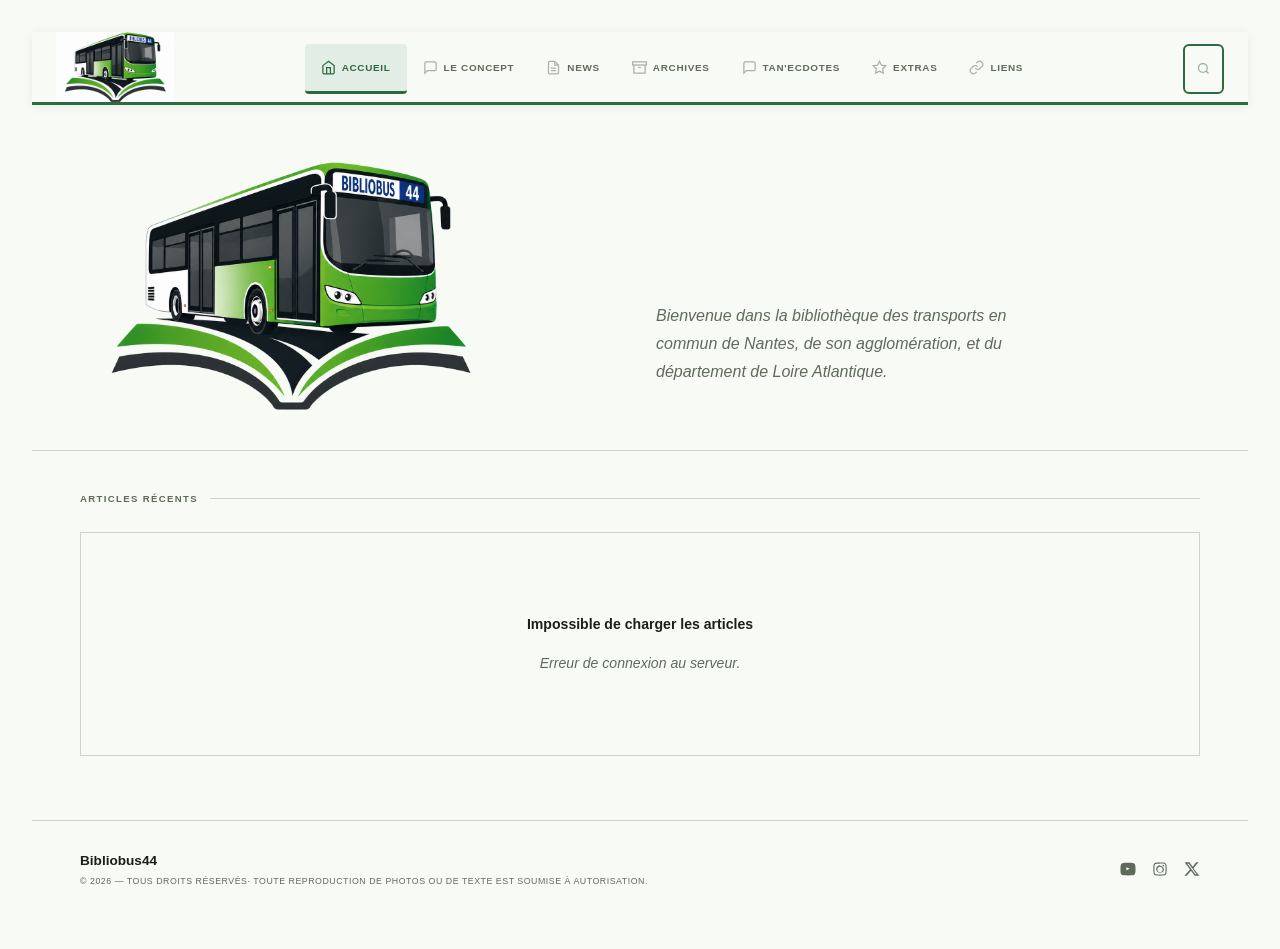
==== commit b723adc1: "changement du logo" ====
--- a/index.html
+++ b/index.html
@@ -14,13 +14,12 @@
 
 <body>
 
-<!-- ══ NAVIGATION ══ -->
 <nav class="navbar">
 
   <a class="nav-logo" onclick="showTab('articles')">
 
     
-      <img src="./Logo_Bibliobus_44_carre.png"
+      <img src="./Logo_Bibliobus_44_V2.png"
            alt="Logo Bibliobus44"
            class="logo-icon">
     
@@ -133,7 +132,7 @@
 
 </nav>
 
-<!-- ══ PAGE ARTICLE ══ -->
+
 <div id="page-article">
   <div class="article-header">
 
@@ -152,17 +151,15 @@
 </div>
 
 
-<!-- ══════════════════════════════
-     PANEL — ARTICLES
-══════════════════════════════ -->
 <div class="tab-panel active" id="panel-articles">
 
   
   
   <div class="hero">
     <div>
-      <div class="hero-eyebrow">Loire-Atlantique · Département 44</div>
-      <h1 class="hero-title">Biblio<em>bus</em><br/>44</h1>
+      <img src="Logo_Bibliobus_44_V3.png"
+           alt="Logo Bibliobus44"
+           class="hero-logo">
     </div>
     <div>
       <p class="hero-desc">Bienvenue dans la bibliothèque des transports en commun de Nantes, de son agglomération, et du département de Loire Atlantique.</p>
@@ -189,10 +186,6 @@
 </div>
 
 
-
-<!-- ══════════════════════════════
-     PANEL — ARCHIVES
-══════════════════════════════ -->
 <div class="tab-panel" id="panel-archives">
   <div class="page-hero">
     <div class="page-eyebrow">Historique des publications</div>
@@ -222,10 +215,6 @@
 
 
 
-
-<!-- ══════════════════════════════
-     PANEL — TAN'ECDOTES
-══════════════════════════════ -->
 <div class="tab-panel" id="panel-tanecdotes">
   <div class="page-hero">
     <div class="page-eyebrow">Histoires & curiosités</div>
@@ -252,10 +241,6 @@
 
 
 
-
-<!-- ══════════════════════════════
-     PANEL — EXTRAS
-══════════════════════════════ -->
 <div class="tab-panel" id="panel-extras">
   <div class="page-hero">
     <div class="page-eyebrow">Contenus complémentaires</div>
@@ -283,10 +268,6 @@
 
 
 
-
-<!-- ══════════════════════════════
-     PANEL — LIENS
-══════════════════════════════ -->
 <div class="tab-panel" id="panel-liens">
   <div class="page-hero">
     <div class="page-eyebrow">Ressources utiles</div>
@@ -362,9 +343,7 @@
   </div>
 </div>
 
-<!-- ══════════════════════════════
-     PANEL — LE CONCEPT
-══════════════════════════════ -->
+
 <div class="tab-panel" id="panel-le concept">
   <div class="page-hero">
     <div class="page-eyebrow"></div>
@@ -374,7 +353,7 @@
 
   <div class="concept-layout">
 
-    <!-- COLONNE TEXTE (gauche) -->
+    
     <div class="concept-texte contenu">
       <h3>Qu'est ce que Ouest Bus ?</h3>
       <p>A l'origine - jadis, nous pouvons nous le permettre - Ouest Bus est un site web en ligne depuis le printemps de l'an 2003.</p>
@@ -398,7 +377,7 @@
       <p>Après une longue trève sans mise à jour (à vue de nez, trois ans), la réflexion d'une nouvelle version du site s'impose. Pas une page blanche, mais presque. Exit Ouest Bus, voici <strong>Bibliobus 44</strong>. Le site reste dans la continuité mais il veut parler à tout le monde : passionnés et mordues de bus et trams, ou simplement de passage, quelque soit l'âge. Les dossiers restent, de nouveaux articles apparaissent : Bibliobus 44 est, comme son nom l'indique, une bibliothèque aux textes accessibles à toutes et à tous. Un côté pédagogique assumé tout en abordant, suivant les actualités, les aspescts techniques, sans oublier les anecdotes et un oeil averti sur l'histoire des transports en commun nantais et du département.</p>
     </div>
 
-    <!-- COLONNE IMAGES (droite) -->
+    
     <div class="concept-images">
       <img src="Ouestbus1.gif" alt="" />
       <img src="Ouestbus2.jpg" alt="" />
@@ -410,9 +389,6 @@
 </div>
 
 
-<!-- ══════════════════════════════
-     PANEL — NEWS
-══════════════════════════════ -->
 <div class="tab-panel" id="panel-news">
   <div class="page-hero">
     <div class="page-eyebrow">Actualités</div>
@@ -441,8 +417,6 @@
 
 
 
-
-<!-- ══ FOOTER ══ -->
 <footer>
   <div>
     <div class="footer-brand">Bibliobus44</div>
@@ -489,7 +463,6 @@
 <script src="bibliobus.js"></script>
 
 
-<!-- LIGHTBOX -->
 <div id="lightbox" style="display:none;position:fixed;top:0;left:0;width:100%;height:100%;background:rgba(0,0,0,0.9);z-index:9999;align-items:center;justify-content:center;">
   <button onclick="fermerLightbox()" style="position:absolute;top:1rem;right:1.5rem;background:none;border:none;color:white;font-size:2rem;cursor:pointer;">✕</button>
   <button onclick="lightboxNav(-1)" style="position:absolute;left:1rem;background:none;border:none;color:white;font-size:2.5rem;cursor:pointer;">‹</button>
--- a/bibliobus.css
+++ b/bibliobus.css
@@ -21,7 +21,7 @@
       min-height: 100vh;
     }
 
-  /* ══ NAVBAR FUSIONNÉE ══ */
+ 
 
     .navbar {
       position: sticky;
@@ -42,7 +42,7 @@
       box-shadow: 0 2px 10px rgba(0,0,0,0.07);
     }
 
-  /* LOGO intégré */
+  
     .logo {
       font-family: 'Unbounded', sans-serif;
       font-weight: 900;
@@ -63,8 +63,9 @@
     }
 
     .logo-icon {
-      width: 70px;
+      width: auto;
       height: 70px;
+      object-fit: contain;
 
       background: var(--accent);
 
@@ -89,9 +90,15 @@
       margin-top: 2px;
     }
 
+    .hero-logo {
+      width: 420px;
+      height: auto;
+      object-fit: contain;
+    } 
+
   
 
-  /* Onglets */
+  
     .nav-item {
       font-family: 'Unbounded', sans-serif;
       font-size: 0.62rem;
@@ -143,7 +150,7 @@
        opacity: 1;
     }
 
-   /* Réseaux sociaux */
+   
     .nav-socials {
 
        display: flex;
@@ -165,7 +172,7 @@
     }
 
 
-    /* ══ BOUTON RECHERCHE ══ */
+   
 
     .search-btn {
       flex-shrink: 0;
@@ -198,7 +205,7 @@
 
     
 
-    /* ══ FENÊTRE RECHERCHE ══ */
+   
 
     .search-overlay{
 
@@ -322,7 +329,7 @@
 
     }
     
-    /* ══ PANELS ══ */
+    
     .tab-panel { display: none; }
     .tab-panel.active { display: block; animation: fadeUp 0.3s ease both; }
 
@@ -331,7 +338,7 @@
       to   { opacity: 1; transform: translateY(0); }
     }
 
-    /* ══ HERO (Articles) ══ */
+    
     .hero {
       background: var(--white);
       border-bottom: 1px solid var(--border);
@@ -414,7 +421,7 @@
 
    }
 
-    /* ══ GRILLE ARTICLES ══ */
+ 
     .articles-section { padding: 2.5rem 3rem 4rem; }
 
     .section-label {
@@ -461,7 +468,7 @@
     .placeholder h3 { font-family: 'Unbounded', sans-serif; font-size: 0.88rem; font-weight: 700; color: var(--ink); }
     .placeholder p { font-size: 0.88rem; color: var(--ink-soft); font-style: italic; max-width: 340px; line-height: 1.65; }
 
-    /* ══ PAGE HERO (autres onglets) ══ */
+    
     .page-hero {
       background: var(--white);
       border-bottom: 1px solid var(--border);
@@ -522,7 +529,7 @@
 
     }
 
-    /* ══ LIENS ══ */
+    
     .links-grid {
       display: grid;
       grid-template-columns: repeat(2, 1fr);
@@ -554,7 +561,7 @@
     .link-card-desc { font-size: 0.85rem; color: var(--ink-soft); font-style: italic; line-height: 1.55; display: block; margin-bottom: 6px; }
     .link-card-url { font-family: 'Unbounded', sans-serif; font-size: 0.58rem; font-weight: 700; text-transform: uppercase; letter-spacing: 0.07em; color: var(--accent); }
 
-    /* ══ FOOTER ══ */
+    
     footer {
       border-top: 1px solid var(--border);
       padding: 1.8rem 3rem;
@@ -570,7 +577,7 @@
     .footer-links a { font-family: 'Unbounded', sans-serif; font-size: 0.6rem; color: var(--ink-soft); text-decoration: none; text-transform: uppercase; letter-spacing: 0.06em; transition: color 0.2s; }
     .footer-links a:hover { color: var(--accent); }
 
-    /* ══ RESPONSIVE ══ */
+    
     @media (max-width: 860px) {
       .site-header, footer { padding: 0 1.5rem; }
       .navbar { padding: 0 0.5rem; }
@@ -581,7 +588,7 @@
       footer { flex-direction: column; gap: 1rem; height: auto; padding: 1.5rem; text-align: center; }
     }
 
-    /* ══ CONTENU TEXTUEL ══ */
+    
 .contenu {
   max-width: 740px;
   padding: 3rem 3rem 5rem;
@@ -635,7 +642,7 @@
   padding: 0;
 }
 
-/* ══ CARDS ARTICLES ══ */
+
 .article-card {
   grid-column: span 4;
   background: var(--white);
@@ -713,7 +720,7 @@
   .article-card { grid-column: span 12; }
 }
 
-/* ══ PAGE ARTICLE ══ */
+
 #page-article {
   display: none;
 }
@@ -865,7 +872,7 @@
     overflow:hidden;
 }
 
-/* ══ ADMIN PANEL ══ */
+
 .hidden { display: none; }
 
 #admin-panel {
@@ -896,9 +903,7 @@
   z-index: 10000;
 }
 
-/* Bloc général d'image + texte */
-
-/* ══ BLOCS IMAGE — remplace toutes les anciennes règles ══ */
+
 
 .bi-droite{
   float:right;
@@ -922,7 +927,7 @@
   clear:both;
 }
 
-/* Bloc 2 images côte à côte */
+
 .bloc-2img {
   display: flex;
   gap: 1rem;
@@ -937,7 +942,7 @@
   object-fit: cover;
 }
 
-/* Texte dans article — ne pas affecter les blocs */
+
 .article-contenu > p {
   font-size: 1rem;
   color: #000;
@@ -957,17 +962,17 @@
   margin:1px auto;
   padding:30px;
 
-  border:1px solid #e5e5e5;   /* encadré fin */
+  border:1px solid #e5e5e5;   
   background:#fff;
 
   font-size:18px;
   line-height:1.7;
   color:#000;
 
-  text-align:justify; /* texte aligné */
-}
-
-/* Optionnel : encadrer chaque bloc pour admin */
+  text-align:justify; 
+}
+
+
 .bloc-admin {
   border: 1px solid #cdd4c8;
   padding: 0.5rem;
@@ -977,8 +982,8 @@
 
 .article-intro {
   font-weight: bold;
-  margin-bottom: 1.5rem; /* garde un espace après l’intro */
-  font-size: 1.1rem;     /* optionnel : légèrement plus grand */
+  margin-bottom: 1.5rem; 
+  font-size: 1.1rem;     
 }
 
 .editor{
@@ -1029,7 +1034,7 @@
 
 @media (max-width:768px){
 
-    /* Affiche le bouton hamburger */
+    
     #mobile-menu-btn{
         display:block;
         background:none;
@@ -1039,7 +1044,7 @@
         cursor:pointer;
     }
 
-    /* Cache les onglets */
+   
     .nav-links{
         display:none;
         flex-direction:column;
@@ -1048,12 +1053,12 @@
         margin-top:1rem;
     }
 
-    /* Affiche les onglets quand le menu est ouvert */
+    
     .nav-links.active{
         display:flex;
     }
 
-    /* Navbar sur mobile */
+    
     .navbar{
         display:flex;
         justify-content:space-between;
@@ -1113,7 +1118,7 @@
     
 }
 
-/* interface admin  */
+
     body{ font-family: 'Unbounded', sans-serif; padding: 2rem; background: #f8faf6; color: #1a1f18; }
     h1 { margin-bottom: 2rem; }
     #login-box { max-width: 300px; margin-bottom: 2rem; }
@@ -1124,14 +1129,14 @@
     form { display: flex; flex-direction: column; gap: 1rem; max-width: 600px; }
     .hidden { display: none; }
 
-    /* Blocs image + texte */
+    
     .bloc-admin { border: 1px solid #cdd4c8; padding: 0.5rem; border-radius: 4px; margin-bottom: 1rem; }
     .bloc-image { display: flex; align-items: flex-start; gap: 1rem; margin-bottom: 1rem; }
     .bloc-image img { max-width: 40%; height: auto; }
     .bloc-image.droite { flex-direction: row-reverse; }
     
 
-    /* Bloc introduction */
+    
     .article-intro { font-weight: 500; margin-bottom: 1.5rem; font-size: 1.1rem; }
 
     .editor-toolbar {
@@ -1364,4 +1369,4 @@
 
       #publish-article:hover{
       background:#a61f1f;
-      }  +      }  
